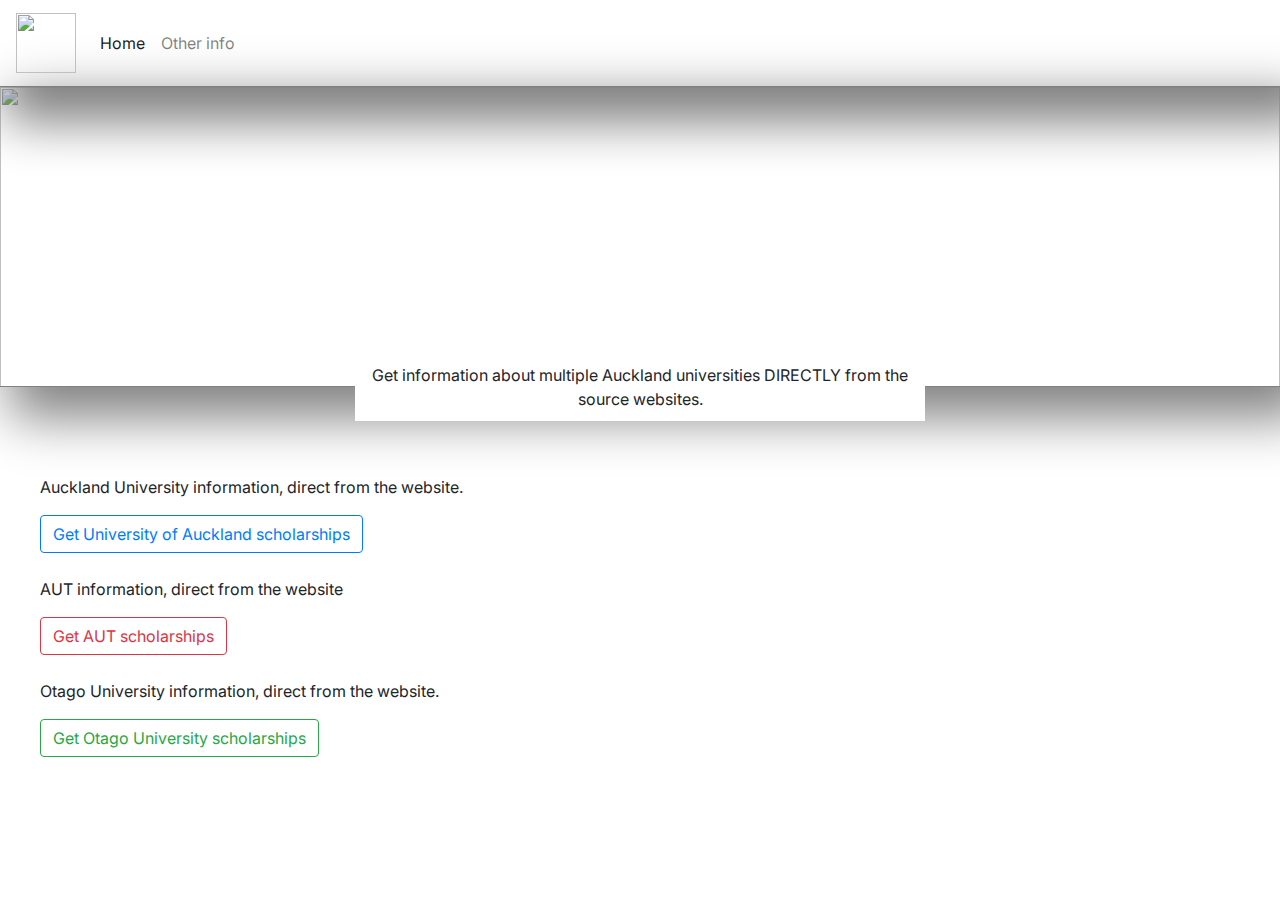
==== index.html @ 70417559 "Update index.html" ====
<!DOCTYPE html>
<html lang="en">
<head>
    <meta charset="UTF-8">
    <meta name="viewport" content="width=device-width, initial-scale=1.0">
    <title>MySchol Home</title>
    <link rel="stylesheet" href="https://cdn.jsdelivr.net/npm/bootstrap@4.0.0/dist/css/bootstrap.min.css" integrity="sha384-Gn5384xqQ1aoWXA+058RXPxPg6fy4IWvTNh0E263XmFcJlSAwiGgFAW/dAiS6JXm" crossorigin="anonymous">
    <link rel="stylesheet" href="./style.css">
    <link rel="preconnect" href="https://fonts.googleapis.com">
    <link rel="preconnect" href="https://fonts.gstatic.com" crossorigin>
    <link href="https://fonts.googleapis.com/css2?family=Inter&display=swap" rel="stylesheet">
</head>
<body>
    <nav class="navbar navbar-expand-lg navbar-light bg-transparent">
        <a class="navbar-brand" href="#">
          <img src="MySchol/docs/assets/myschollogo.png" width="60" height="60" alt="">
        </a>
        <button class="navbar-toggler" type="button" data-toggle="collapse" data-target="#navbarNavAltMarkup" aria-controls="navbarNavAltMarkup" aria-expanded="false" aria-label="Toggle navigation">
          <span class="navbar-toggler-icon"></span>
        </button>
        <div class="collapse navbar-collapse" id="navbarNavAltMarkup">
          <div class="navbar-nav">
            <a class="nav-item nav-link active" href="#">Home <span class="sr-only">(current)</span></a>
            <a class="nav-item nav-link" href="./otherinfo.html">Other info</a>
          </div>
        </div>
      </nav>
      <img id="mainimg" src="/assets/pexels-pixabay-159490.jpg">
    <div class="container" id="about">
        <p class="centered">Get information about multiple Auckland universities DIRECTLY from the source websites.</p>
    </div>
    <div id="scholarships">
      <br> <br>
      <div id="UOAbutton">
        <p>Auckland University information, direct from the website.</p>
        <button type="button" class="btn btn-outline-primary" id="fetchUOA">Get University of Auckland scholarships</button><br><br>
        <div id="UOAresponse"></div>
      </div>
      <div id="AUTbutton">
          <p>AUT information, direct from the website</p>
          <button type="button" class="btn btn-outline-danger" id="fetchAUT">Get AUT scholarships</button><br><br>
          <div id="AUTresponse"></div>
      </div>
      <div id="UOObutton">
        <p>Otago University information, direct from the website.</p>
        <button type="button" class="btn btn-outline-success" id="fetchUOO">Get Otago University scholarships</button><br><br>
        <div id="UOOresponse">
      </div>
    </div>
    <script src="./frankenstein.js"></script>
</body>
</html>
---- style.css ----
body {
    font-family: 'Inter', sans-serif;
}

figure {
    size:50px;
}

nav{
    background-color:#0275d8;
    border-bottom: 1px solid grey;
    box-shadow: 20px 20px 50px 15px grey;
}

#mainimg {
    width:100%;
    height:300px;
    object-fit:cover;
    border-bottom: 1px solid grey;
    box-shadow: 20px 20px 50px 10px grey;
}

.container{
    position:relative;
    text-align:center;
    background-color:white;
}

.centered {
    position: absolute;
    top: 50%;
    left: 50%;
    transform: translate(-50%, -50%);
    padding:10px;
    background-color:white;
  }
#scholarships, #info {
    margin:40px;
    margin-bottom:60px;
    margin-right:400px;
}
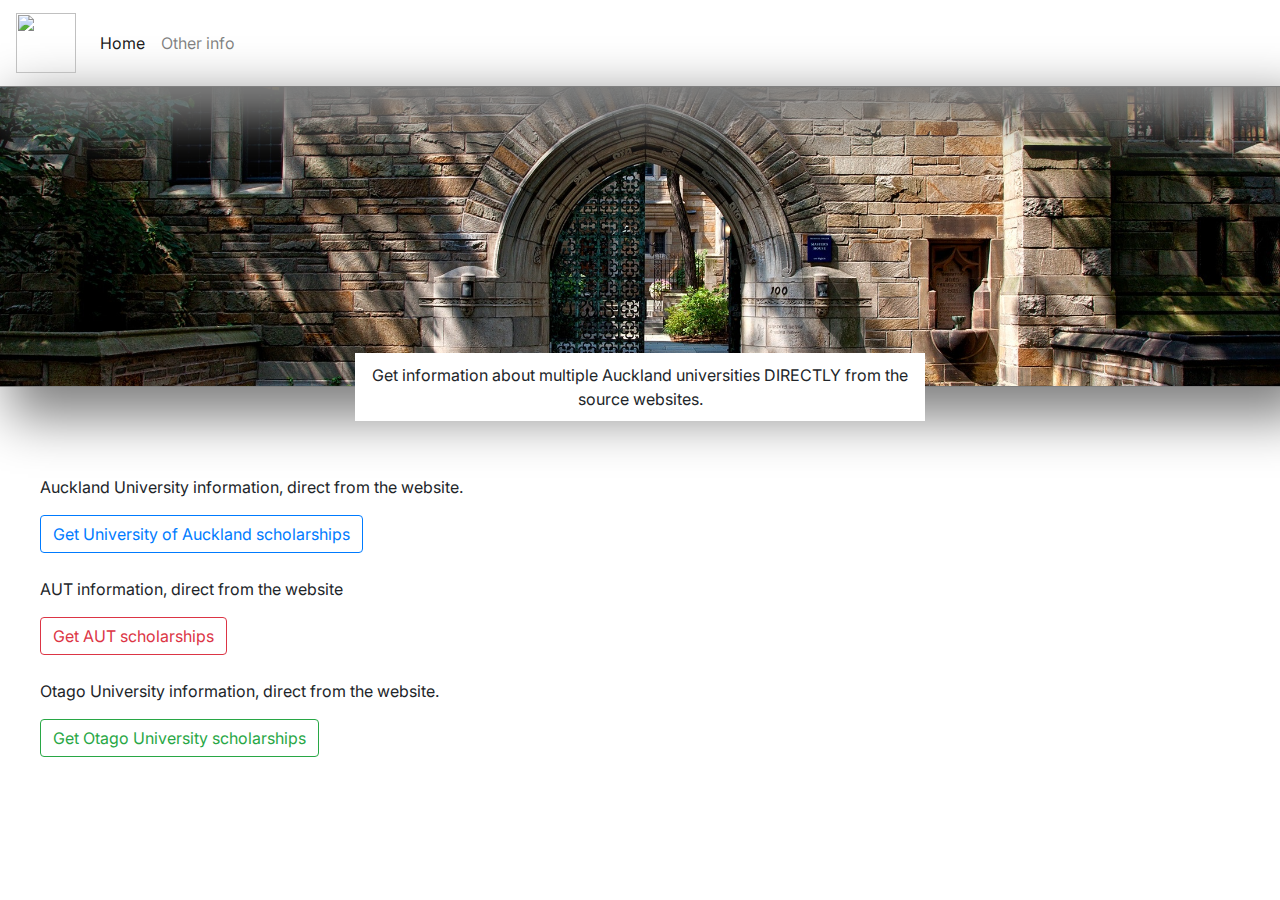
==== commit 21a57449: "Update index.html" ====
--- a/index.html
+++ b/index.html
@@ -13,7 +13,7 @@
 <body>
     <nav class="navbar navbar-expand-lg navbar-light bg-transparent">
         <a class="navbar-brand" href="#">
-          <img src="MySchol/docs/assets/myschollogo.png" width="60" height="60" alt="">
+          <img src="/MySchol/docs/assets/myschollogo.png" width="60" height="60" alt="">
         </a>
         <button class="navbar-toggler" type="button" data-toggle="collapse" data-target="#navbarNavAltMarkup" aria-controls="navbarNavAltMarkup" aria-expanded="false" aria-label="Toggle navigation">
           <span class="navbar-toggler-icon"></span>
@@ -25,7 +25,7 @@
           </div>
         </div>
       </nav>
-      <img id="mainimg" src="/assets/pexels-pixabay-159490.jpg">
+      <img id="mainimg" src="docs/assets/pexels-pixabay-159490.jpg">
     <div class="container" id="about">
         <p class="centered">Get information about multiple Auckland universities DIRECTLY from the source websites.</p>
     </div>
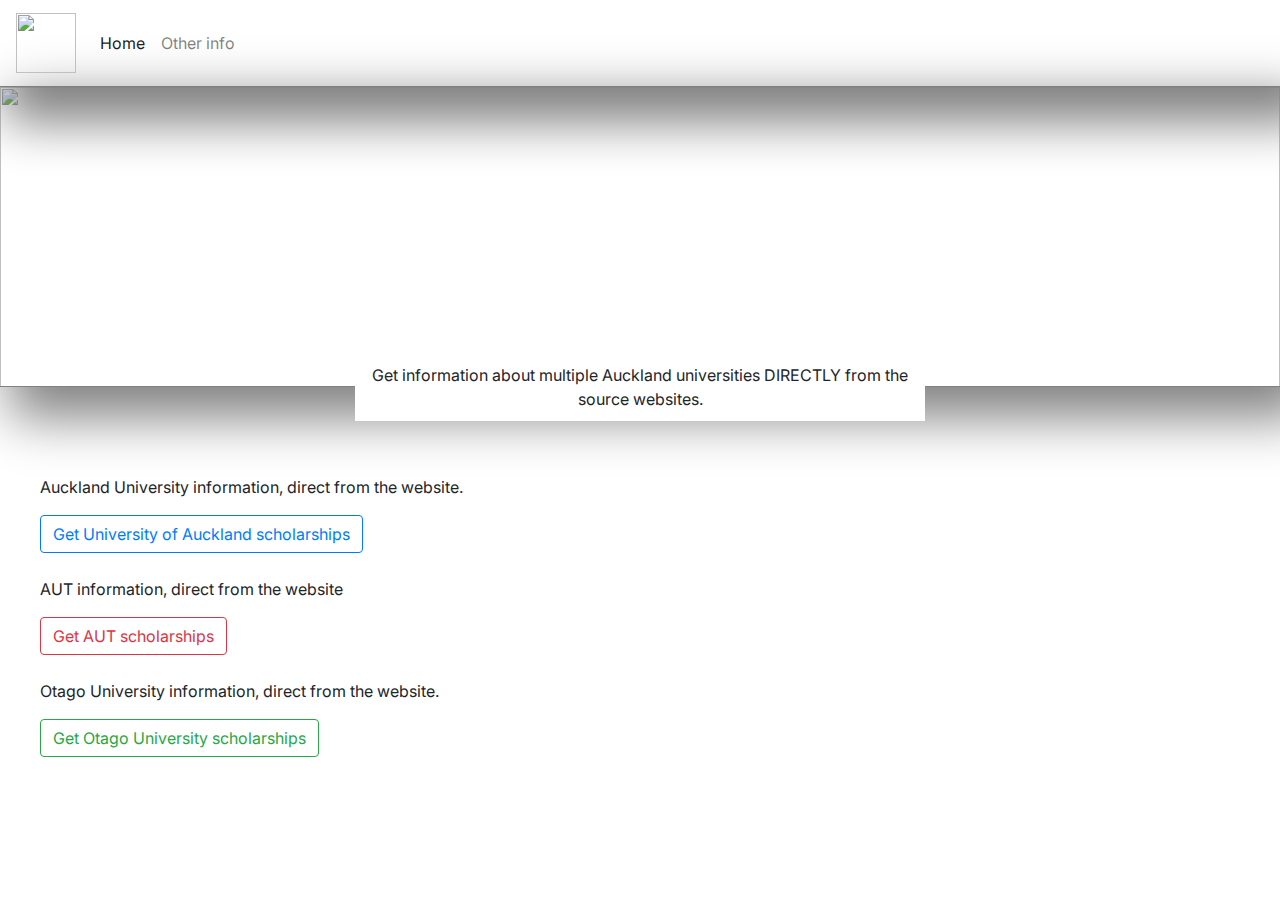
==== commit 6fe458a4: "Update index.html" ====
--- a/index.html
+++ b/index.html
@@ -25,7 +25,7 @@
           </div>
         </div>
       </nav>
-      <img id="mainimg" src="docs/assets/pexels-pixabay-159490.jpg">
+      <img id="mainimg" src="MySchol/docs/assets/pexels-pixabay-159490.jpg">
     <div class="container" id="about">
         <p class="centered">Get information about multiple Auckland universities DIRECTLY from the source websites.</p>
     </div>
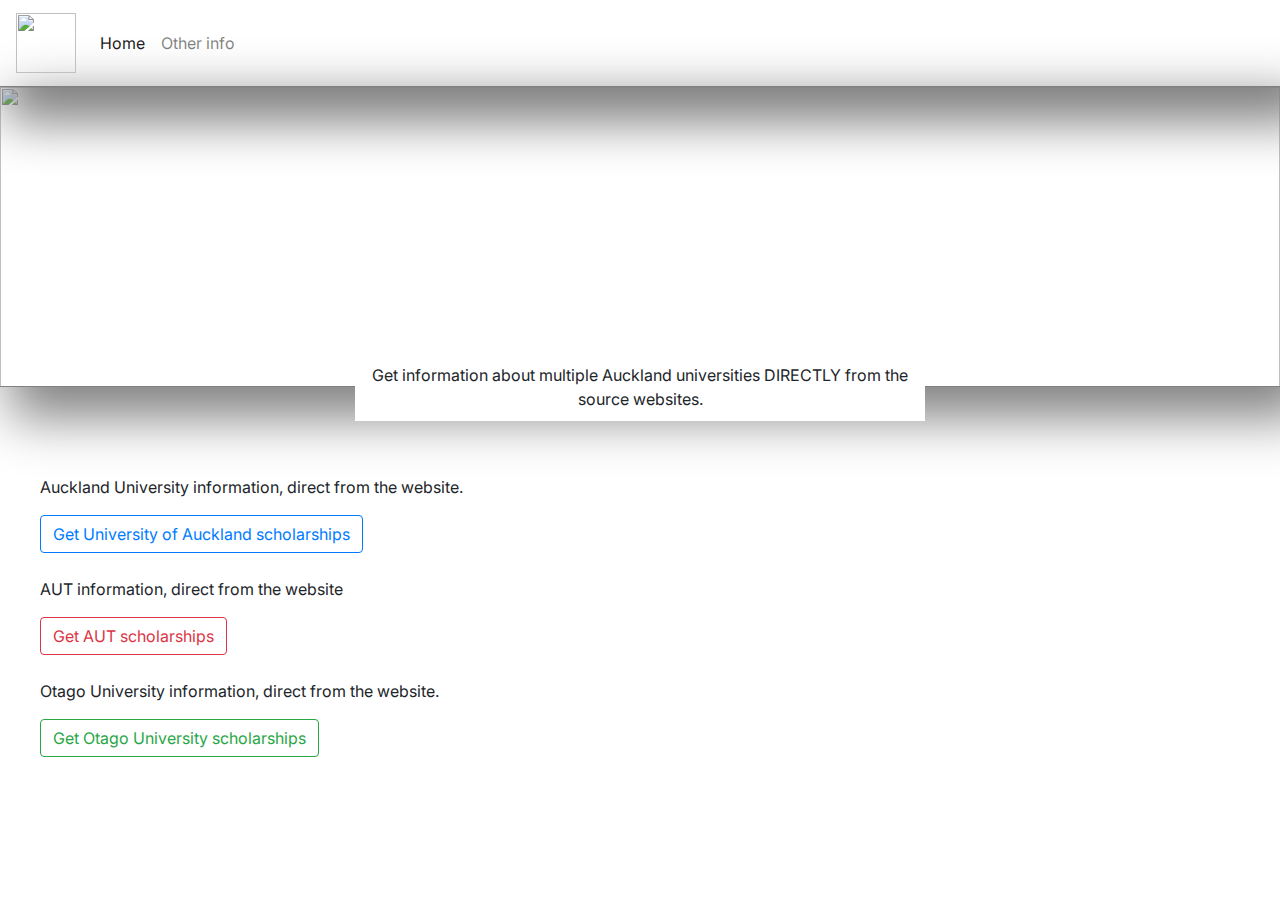
==== commit 4154d7da: "Update index.html" ====
--- a/index.html
+++ b/index.html
@@ -25,7 +25,7 @@
           </div>
         </div>
       </nav>
-      <img id="mainimg" src="MySchol/docs/assets/pexels-pixabay-159490.jpg">
+      <img id="mainimg" src="https://github.com/caraloughran/MySchol/blob/main/docs/assets/pexels-pixabay-159490.jpg">
     <div class="container" id="about">
         <p class="centered">Get information about multiple Auckland universities DIRECTLY from the source websites.</p>
     </div>
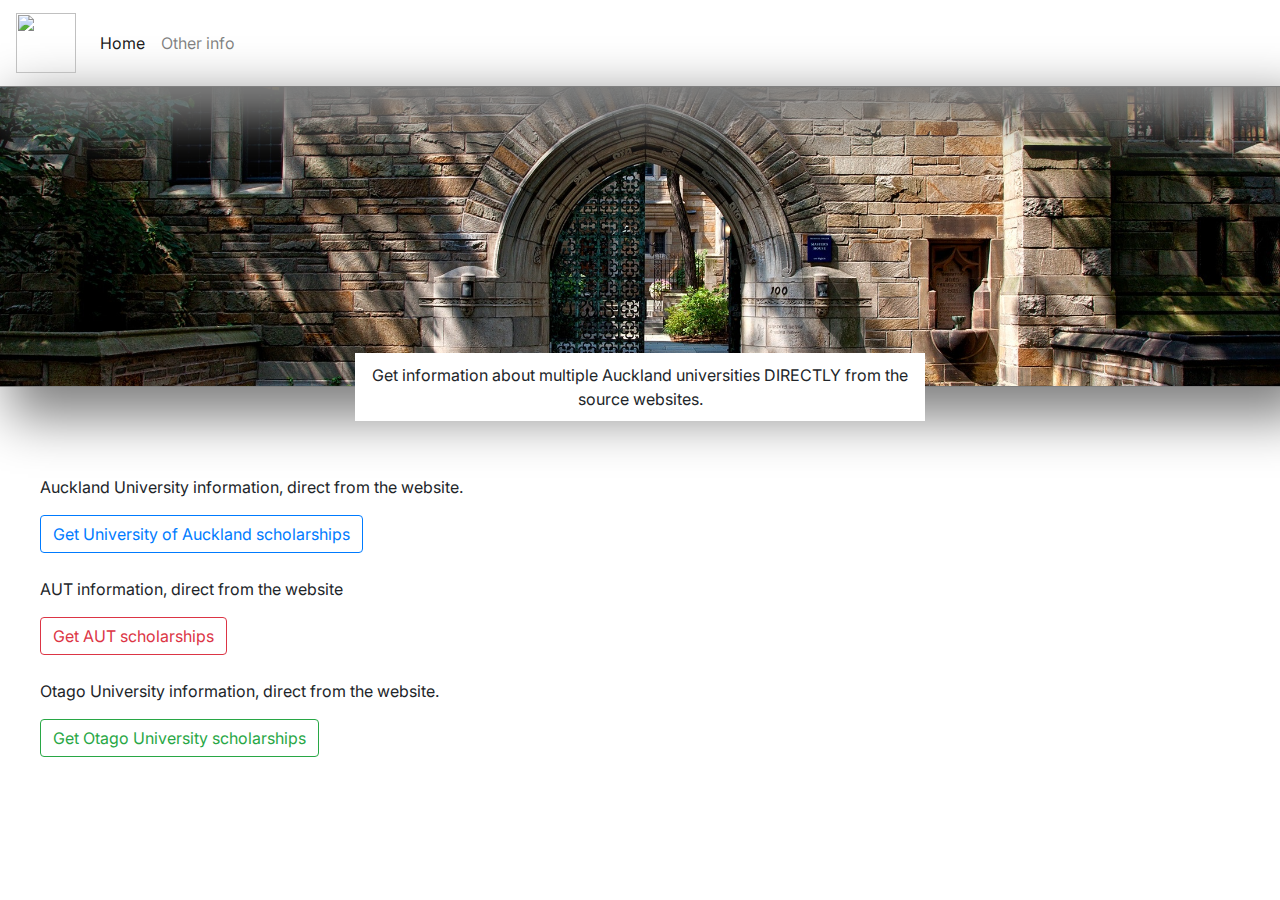
==== commit 2ed423b4: "Update index.html" ====
--- a/index.html
+++ b/index.html
@@ -25,7 +25,7 @@
           </div>
         </div>
       </nav>
-      <img id="mainimg" src="https://github.com/caraloughran/MySchol/blob/main/docs/assets/pexels-pixabay-159490.jpg">
+      <img id="mainimg" src="./docs/assets/pexels-pixabay-159490.jpg">
     <div class="container" id="about">
         <p class="centered">Get information about multiple Auckland universities DIRECTLY from the source websites.</p>
     </div>
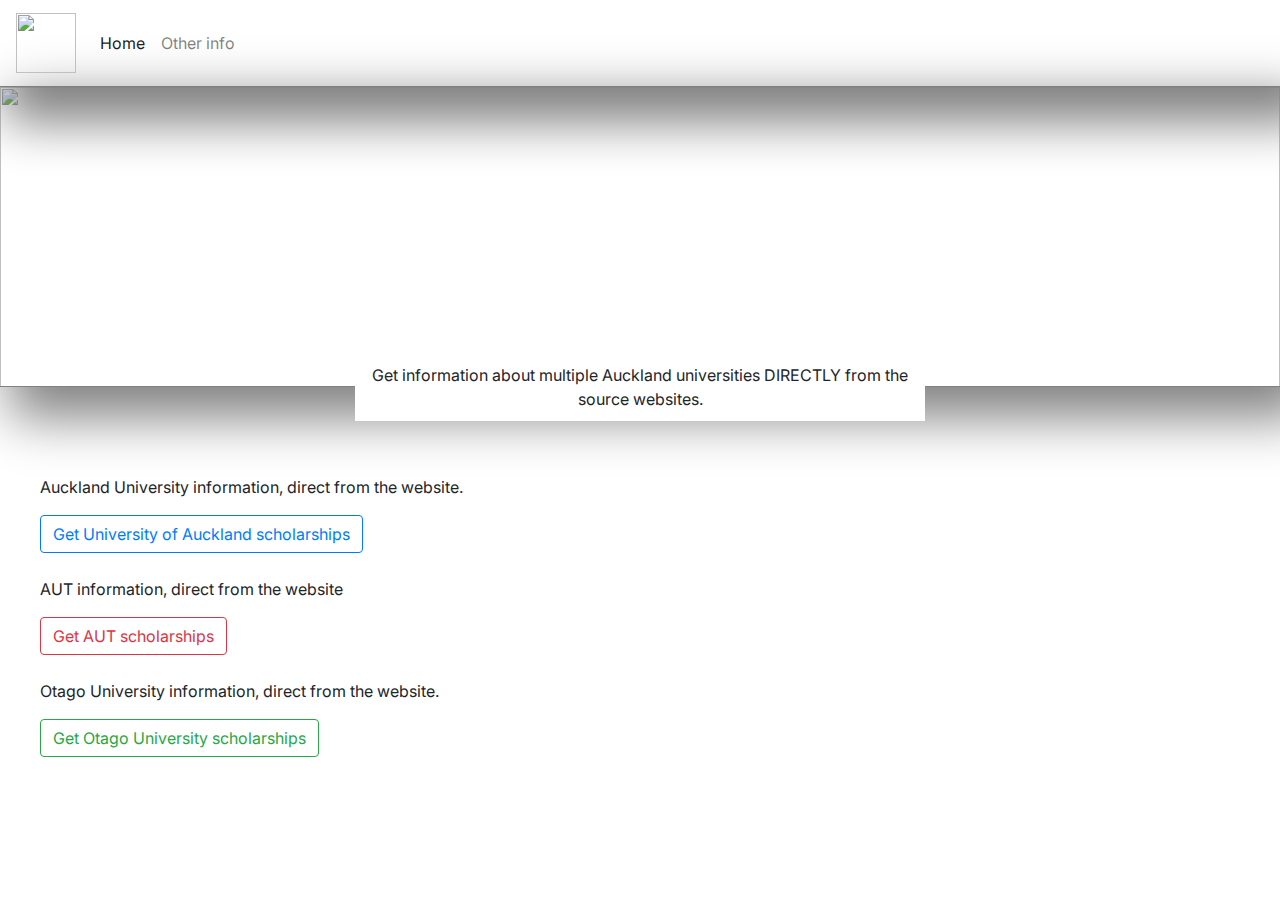
==== commit ed5b44f5: "Update index.html" ====
--- a/index.html
+++ b/index.html
@@ -25,7 +25,7 @@
           </div>
         </div>
       </nav>
-      <img id="mainimg" src="./docs/assets/pexels-pixabay-159490.jpg">
+      <img id="mainimg" src="/MySchol/docs/assets/pexels-pixabay-159490.jpg">
     <div class="container" id="about">
         <p class="centered">Get information about multiple Auckland universities DIRECTLY from the source websites.</p>
     </div>
